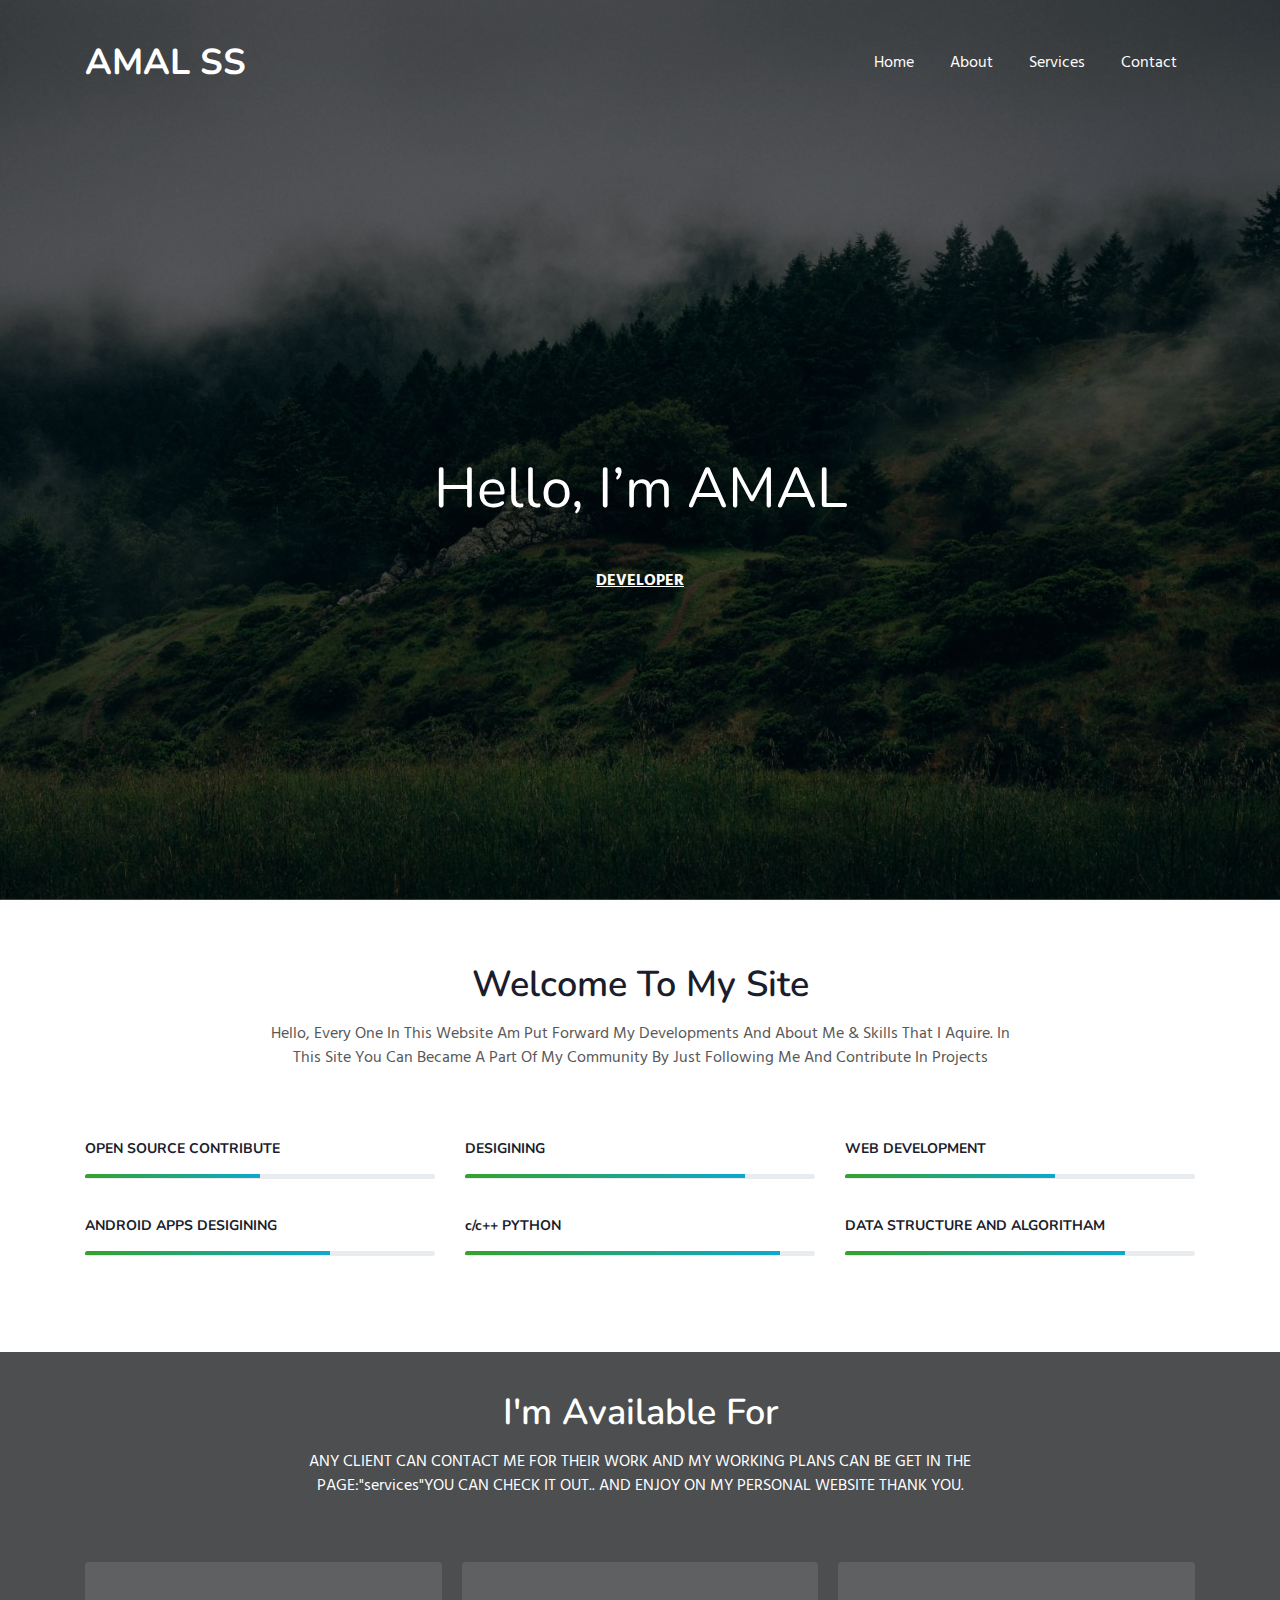
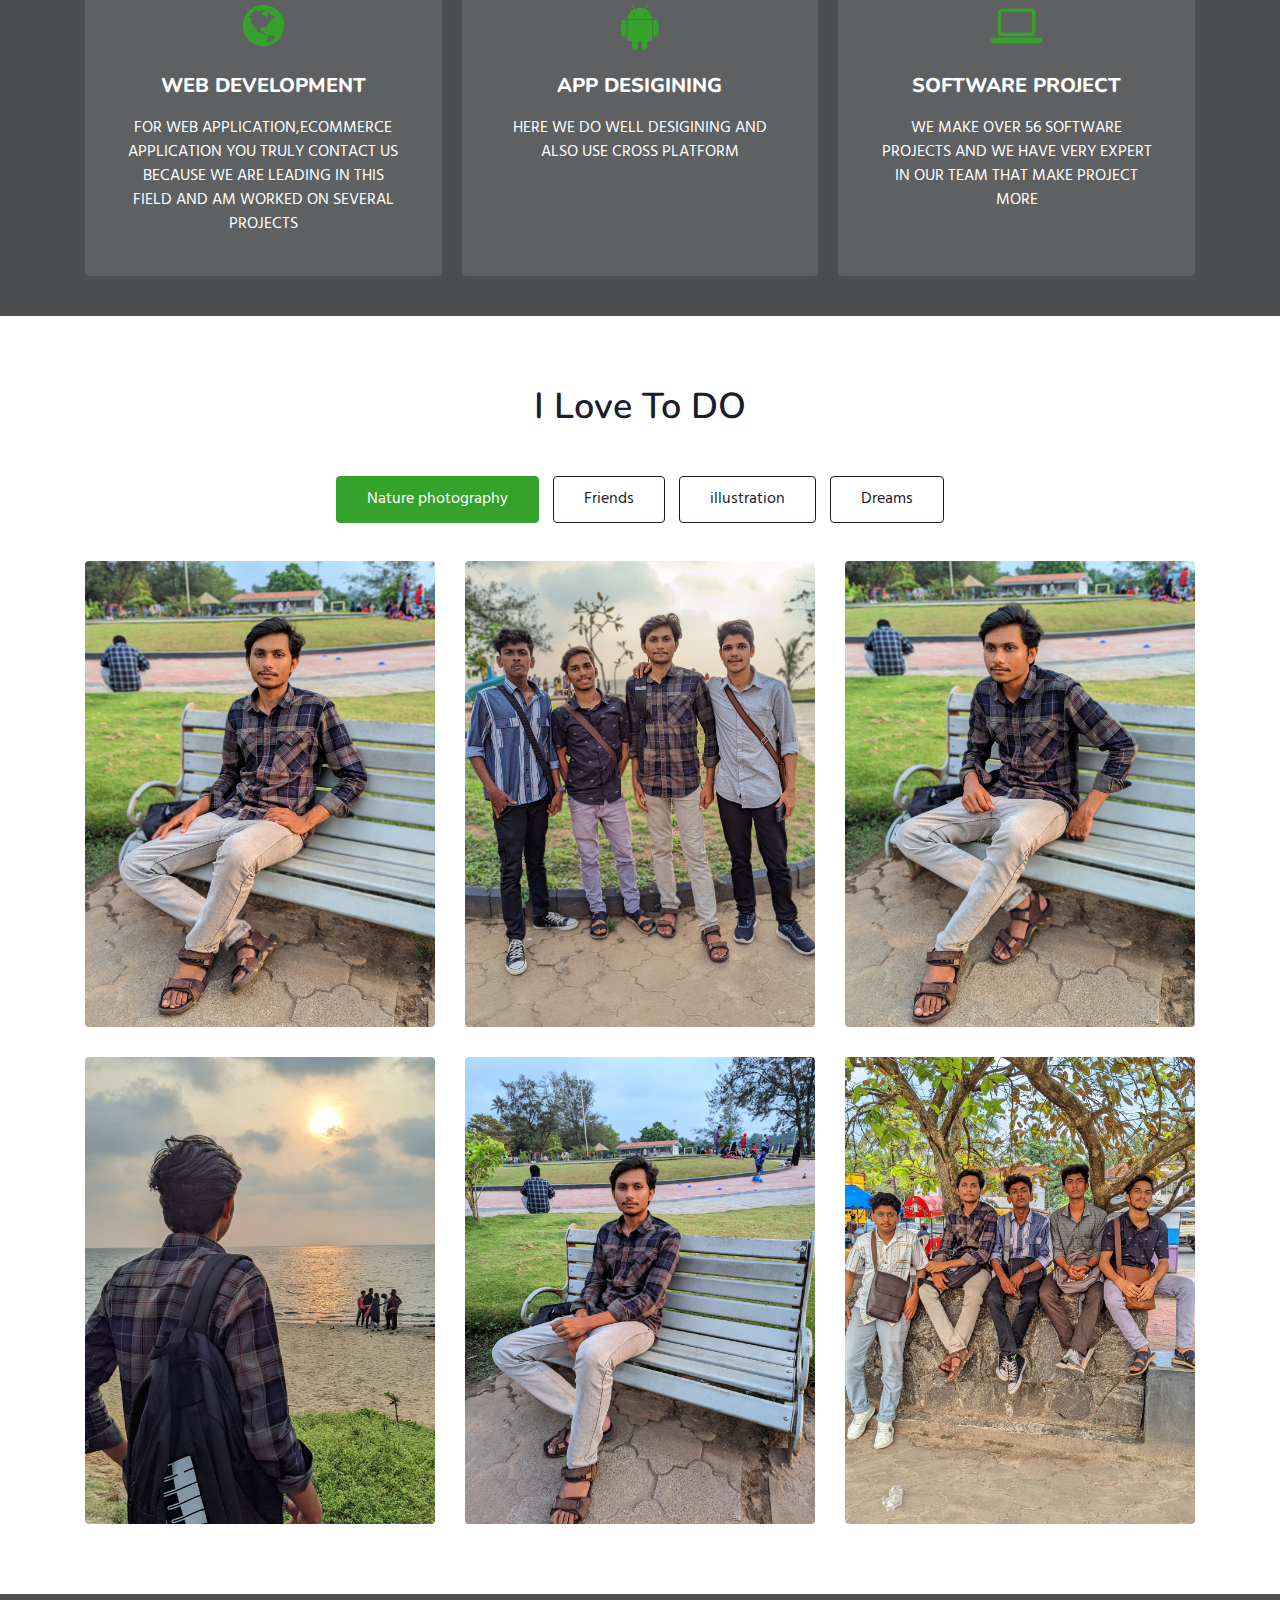
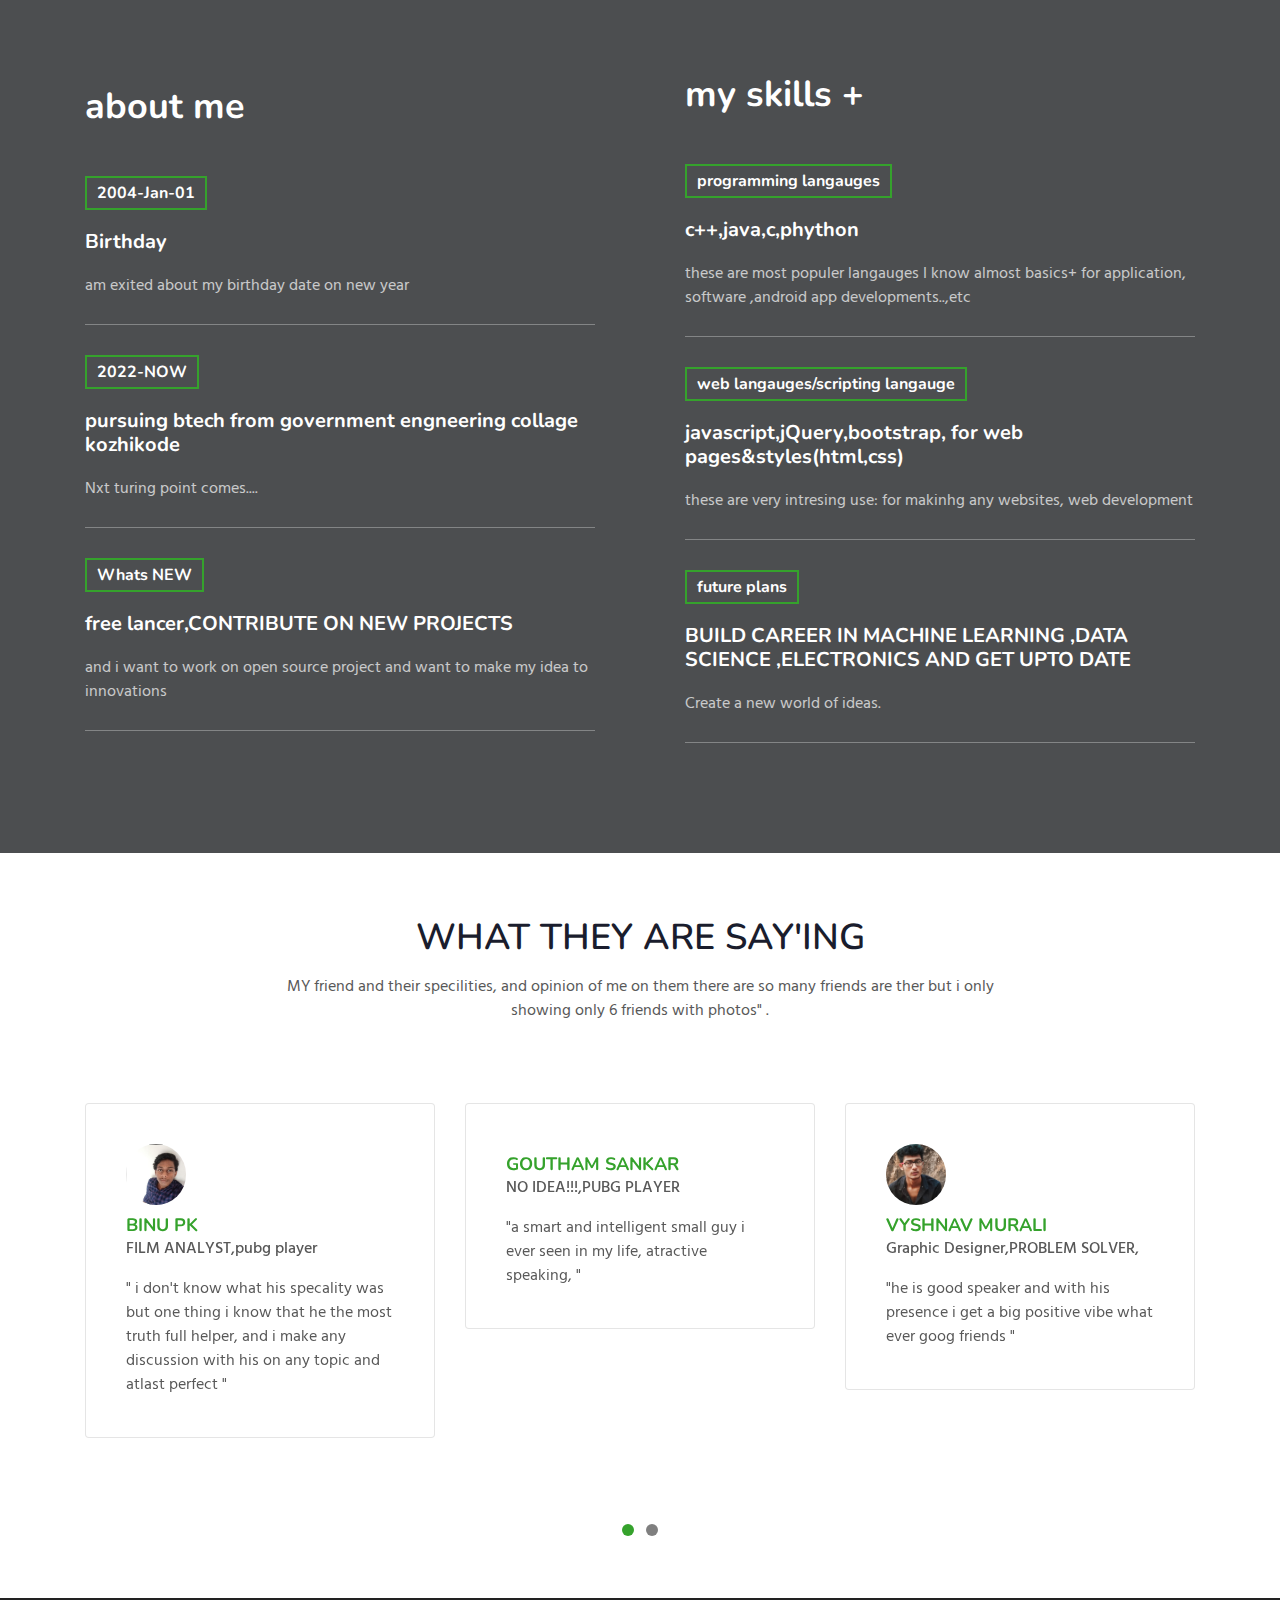
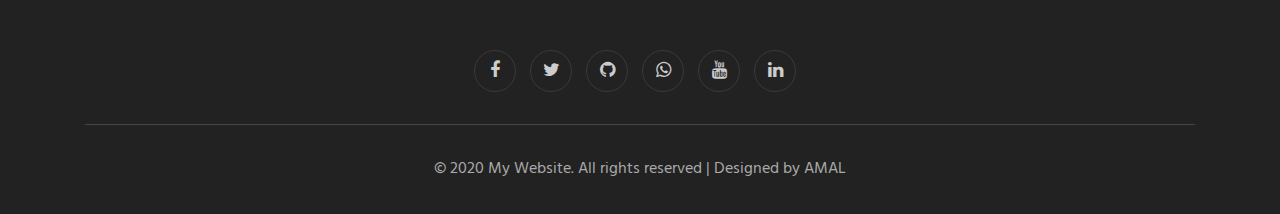
==== index.html @ 4214aca7 "Update index.html" ====
<!--
Author: amal ss
Author URL: none
-->
<!doctype html>
<html lang="en">
  <head>
    <!-- Required meta tags -->
    <meta charset="utf-8">
    <meta name="viewport" content="width=device-width, initial-scale=1, shrink-to-fit=no">

    <title>AMAL SS</title>
    <link rel="icon" type="image/x-icon" href="assets/images/amalsunset.jpeg">
    <!-- web fonts -->
    <link href="//fonts.googleapis.com/css?family=Nunito:400,600,700,800,900&display=swap" rel="stylesheet">
    <link href="//fonts.googleapis.com/css?family=Hind&display=swap" rel="stylesheet">
    <!-- //web fonts -->
    <!-- Template CSS -->
    <link rel="stylesheet" href="assets/css/style-starter.css">
  </head>
  <body>

<section class="w3l-bootstrap-header">
  <nav class="navbar navbar-expand-lg navbar-light py-lg-3 py-2">
    <div class="container">
      <a class="navbar-brand" href="index.html">AMAL SS</a>
      <!-- if logo is image enable this   
    <a class="navbar-brand" href="#index.html">
        <img src="image-path" alt="Your logo" title="Your logo" style="height:35px;" />
    </a> -->
      <button class="navbar-toggler" type="button" data-toggle="collapse" data-target="#navbarSupportedContent"
        aria-controls="navbarSupportedContent" aria-expanded="false" aria-label="Toggle navigation">
        <span class="navbar-toggler-icon fa fa-bars"></span>
      </button>

      <div class="collapse navbar-collapse" id="navbarSupportedContent">
        <ul class="navbar-nav ml-auto">
          <li class="nav-item">
            <a class="nav-link" href="index.html">Home</a>
          </li>
          <li class="nav-item">
            <a class="nav-link" href="about.html">About</a>
          </li>
          <li class="nav-item">
            <a class="nav-link" href="services.html">Services</a>
          </li>
         
        
          <li class="nav-item">
            <a class="nav-link" href="contact.html">Contact</a>
          </li>
        </ul>
        
      </div>
    </div>
  </nav>
</section>
 <!--  Main banner section -->
 <section class="w3l-main-banner" id="home">
  <div class="companies20-content">
    <div class="companies-wrapper">
        <div class="item">
         
            <div class="slider-info banner-view text-center">
              <div class="banner-info container">
         
                <h3 class="banner-text mt-5">Hello, I’m <spam class="name_tag">AMAL</spam>
                  </h3>
                  <p class="my-4 mb-5"></p><strong>DEVELOPER</strong><br>
               
              </div>
            </div>
          
        </div>
    </div>
  </div>
</section>
 <!--  //Main banner section -->
<section class="w3l-about ">
<div class="skills-bars py-5">
 <div class="container py-md-3">
  <div class="heading text-center mx-auto">
    <h3 class="head">Welcome To My Site</h3>
    <p class="my-3 head"> Hello, Every One In This Website Am Put Forward My Developments And About Me & Skills That I Aquire.
      In This Site You Can Became A Part Of My Community By Just Following Me And Contribute In Projects
    </p>
      
    </div>
<div class="row mt-5 pt-3">
    <div class="col-lg-4 col-md-4 col-sm-6 skills-bar-grids mb-4 pb-2">
        <h4>OPEN SOURCE CONTRIBUTE</h4>
        <div class="progress">
        <div class="progress-bar progress-bar-striped bg-color" role="progressbar" style="width: 50% ;height:4px;" aria-valuenow="50" aria-valuemin="0" aria-valuemax="100">
      </div>
    </div>
</div>
    <div class="col-lg-4 col-md-4 col-sm-6 skills-bar-grids mb-4 pb-2">
        <h4>DESIGINING</h4>
        <div class="progress">
        <div class="progress-bar progress-bar-striped bg-color" role="progressbar" style="width: 80% ;height:4px;" aria-valuenow="50" aria-valuemin="0" aria-valuemax="100">
      </div>
    </div>
</div>
<div class="col-lg-4  col-md-4 col-sm-6 skills-bar-grids mb-4 pb-2">
    <h4><spanf fa-fa-DESIGINING></spanf>WEB DEVELOPMENT</h4>
    <div class="progress">
    <div class="progress-bar progress-bar-striped bg-color" role="progressbar" style="width: 60% ;height:4px;" aria-valuenow="50" aria-valuemin="0" aria-valuemax="100">
  </div>
</div>
</div>
<div class="col-lg-4  col-md-4 col-sm-6 skills-bar-grids mb-4 pb-2">
    <h4>ANDROID APPS DESIGINING</h4>
    <div class="progress">
    <div class="progress-bar progress-bar-striped bg-color" role="progressbar" style="width: 70% ;height:4px;" aria-valuenow="50" aria-valuemin="0" aria-valuemax="100">
  </div>
</div>
</div>
<div class="col-lg-4  col-md-4 col-sm-6 skills-bar-grids mb-4 pb-2">
    <h4>c/c++ PYTHON</h4>
    <div class="progress">
    <div class="progress-bar progress-bar-striped bg-color" role="progressbar" style="width: 90% ;height:4px;" aria-valuenow="50" aria-valuemin="0" aria-valuemax="100">
  </div>
</div>
</div>
<div class="col-lg-4 col-md-4 col-sm-6 skills-bar-grids ">
    <h4>DATA STRUCTURE AND ALGORITHAM<h4>
    <div class="progress">
    <div class="progress-bar progress-bar-striped bg-color" role="progressbar" style="width: 80% ;height:4px;" aria-valuenow="50" aria-valuemin="0" aria-valuemax="100">
  </div>
</div>
</div>

 </div>
 </div>
</div>
 </section>
<section class="w3l-feature-3" id="features">
	<div class="grid top-bottom">
		<div class="container">
			<div class="heading text-center mx-auto">
                <h3 class="head text-white">I'm Available For</h3>
                <p class="my-3 head text-white"> ANY CLIENT CAN CONTACT ME  FOR THEIR WORK AND MY WORKING PLANS  CAN BE GET IN THE PAGE:"services"YOU CAN CHECK IT OUT..
                  AND ENJOY ON MY PERSONAL WEBSITE THANK YOU.</p>
              </div>
			<div class="middle-section grid-column text-center mt-5 pt-3">
				<div class="three-grids-columns">
					<span class="fa fa-globe"></span>
					<h4>WEB DEVELOPMENT</h4>
					<p>FOR WEB APPLICATION,ECOMMERCE APPLICATION YOU TRULY CONTACT US BECAUSE WE ARE LEADING IN THIS FIELD AND AM WORKED ON SEVERAL PROJECTS</p>
						</div>
				<div class="three-grids-columns">
					<span class="fa fa-android"></span>
					<h4>APP DESIGINING</h4>
					<p>HERE WE DO WELL DESIGINING  AND ALSO USE CROSS PLATFORM </p>
					</div>
				<div class="three-grids-columns">
					<span class="fa fa-laptop"></span>
					<h4> SOFTWARE PROJECT</h4>
					<p>WE MAKE OVER 56 SOFTWARE PROJECTS AND WE HAVE VERY EXPERT IN OUR TEAM THAT MAKE  PROJECT MORE </p>
					
				</div>
			</div>
		</div>
	</div>
</section>
<div class="products-4" id="portfolio">
    <!-- Products4 block -->
    <div id="products4-block" class="text-center">
        <div class="container">
            <div class="heading text-center mx-auto mb-5">
                <h3 class="head">I Love To DO</h3>
                <p class="my-3 head"> 
               </p>
              </div>
            <input id="tab1" type="radio" name="tabs" checked>
            <label class="tabtle" for="tab1">Nature photography</label>

            <input id="tab2" type="radio" name="tabs">
            <label class="tabtle" for="tab2">Friends</label>

            <input id="tab3" type="radio" name="tabs">
            <label class="tabtle" for="table">illustration</label>

            <input id="tab4" type="radio" name="tabs">
            <label class="tabtle" for="tab4">Dreams</label>

            <section id="content1" class="tab-content text-left">
                <div class="d-grid grid-col-3">
                    <div class="product">
                        <a href="assets/images/amal crl2.jpeg" data-lightbox="example-set"
                            data-title="">
                            <figure>
                                <img src="assets/images/amal crl2.jpeg" class="img-responsive" alt="" />
                            </figure>
                        </a>
                        
                    </div>
                    <div class="product">
                        <a href="assets/images/amal std4.jpeg" data-lightbox="example-set"
                            data-title="">
                            <figure>
                                <img src="assets/images/amal std4.jpeg" class="img-responsive" alt="" />
                            </figure>
                        </a>
                        
                    </div>
                    <div class="product">
                        <a href="assets/images/amalcrl.jpeg" data-lightbox="example-set"
                            data-title="">
                            <figure>
                                <img src="assets/images/amalcrl.jpeg" class="img-responsive" alt="" />
                            </figure>
                        </a>
                        
                    </div>
                    <div class="product">
                        <a href="assets/images/amalsunset.jpeg" data-lightbox="example-set"
                            data-title="">
                            <figure>
                                <img src="assets/images/amalsunset.jpeg" class="img-responsive" alt="" />
                            </figure>
                        </a>
                        
                    </div>
                    <div class="product">
                        <a href="assets/images/amalcrl.jpeg" data-lightbox="example-set"
                            data-title="">
                            <figure>
                                <img src="assets/images/amalcrl1.jpeg" class="img-responsive" alt="" />
                            </figure>
                        </a>
                       
                    </div>
                    <div class="product">
                        <a href="assets/images/stonebench.jpeg" data-lightbox="example-set"
                            data-title=" " >
                            <figure>
                                <img src="assets/images/stonebench.jpeg" class="img-responsive" alt="" />
                            </figure>
                        </a>
                        
                    </div>
                    
                    
                </div>
            </section>

            <section id="content2" class="tab-content text-left">
                <div class="d-grid grid-col-3">
                    <div class="product">
                        <a href="assets/images/frirendas.jpeg" data-lightbox="example-set"
                            data-title="">
                            <figure>
                                <img src="assets/images/frirendas.jpeg" class="img-responsive" alt="" />
                            </figure>
                        </a>
                        
                    </div>
                    <div class="product">
                        <a href="assets/images/shibili.jpeg" data-lightbox="example-set"
                            data-title="">
                            <figure>
                                <img src="assets/images/shibili.jpeg" class="img-responsive" alt="" />
                            </figure>
                        </a>
                       
                    </div>
                    <div class="product">
                        <a href="assets/images/sharwan.jpeg" data-lightbox="example-set"
                            data-title="">
                            <figure>
                                <img src="assets/images/sharwan.jpeg" class="img-responsive" alt="" />
                            </figure>
                        </a>
                       
                    </div>
                    <div class="product">
                        <a href="assets/images/fest.jpeg" data-lightbox="example-set"
                            data-title="">
                            <figure>
                                <img src="assets/images/fest.jpeg" class="img-responsive" alt="" />
                            </figure>
                        </a>
                       
                    </div>
                    <div class="product">
                        <a href="assets/images/7 sitdown.jpeg" data-lightbox="example-set"
                            data-title="">
                            <figure>
                                <img src="assets/images/7 sitdown.jpeg" class="img-responsive" alt="" />
                            </figure>
                        </a>
                        
                    </div>
                    <div class="product">
                        <a href="assets/images/IMG_20220523_111223.jpg" data-lightbox="example-set"
                            data-title="">
                            <figure>
                                <img src="assets/images/IMG_20220523_111223.jpg" class="img-responsive" alt="" />
                            </figure>
                        </a>
                        
                    </div>
                </div>
            </section>

            <section id="content3" class="tab-content text-left">
                <div class="d-grid grid-col-3">
                    <div class="product">
                        <a href="assets/images/g5.jpg" data-lightbox="example-set"
                            data-title="">
                            <figure>
                                <img src="assets/images/g5.jpg" class="img-responsive" alt="" />
                            </figure>
                        </a>
                      
                    </div>
                    <div class="product">
                        <a href="assets/images/g6.jpg" data-lightbox="example-set"
                            data-title="">
                            <figure>
                                <img src="assets/images/g6.jpg" class="img-responsive" alt="" />
                            </figure>
                        </a>
                       
                    </div>
                    <div class="product">
                        <a href="assets/images/g7.jpg" data-lightbox="example-set"
                            data-title="">
                            <figure>
                                <img src="assets/images/g7.jpg" class="img-responsive" alt="" />
                            </figure>
                        </a>
                        
                    </div>
                </div>
            </section>

            <section id="content4" class="tab-content text-left">
                <div class="d-grid grid-col-3">
                    <div class="product">
                        <a href="assets/images/g.jpg" data-lightbox="example-set"
                            data-title="s">
                            <figure>
                                <img src="assets/images/cool.jpeg" class="img-responsive" alt="" />
                            </figure>
                        </a>
                        
                    </div> 
                </div>
            </section>
        
                    <section id="content4" class="tab-content text-left">
                      <div class="d-grid grid-col-3">
                    <div class="product">
                        <a href="assets/images/temp.jpeg" data-lightbox="example-set"
                            data-title="">
                            <figure>
                                <img src="assets/images/temp.jpeg" class="img-responsive" alt="" />
                          </figure>
                        </a>
                 </div>
                </div>
            </section>
        </div>
    </div>
    <!-- Products4 block -->
</div>
<script src="assets/js/jquery-3.3.1.min.js"></script>
<script src="assets/js/lightbox-plus-jquery.min.js"></script>
<section class="services-12" id="experience">
	<div class="form-12-content">
		<div class="container">
			<div class="grid grid-column-2 ">
				
				<div class="column1">
          <h3 class="mb-5">about me</h3>
					<div class="experience-top">
            <h5>2004-Jan-01</h5>
						<h4>Birthday</h4>
						<p class="my-3 text-white">am exited about my birthday date on new year</p>
            </div>
            <div class="experience-top">
              <h5>2022-NOW</h5>
              <h4>pursuing btech from 
                government engneering collage kozhikode
              </h4>
              <p class="my-3 text-white">Nxt turing point comes.... </p>
              </div>
              <div class="experience-top">
                <h5>Whats NEW</h5>
                <h4>free lancer,CONTRIBUTE ON NEW PROJECTS </h4>
                <p class="my-3 text-white">and i want to work on open source project and want to make my idea to innovations</p>
                </div>
					</div>
					<div class="column2">
            <h3 class="mb-5">my skills <spam>+</spam></h3>
            <div class="experience-top">
              <h5>programming langauges</h5>
              <h4>c++,java,c,phython</h4>
              <p class="my-3 text-white">these are most populer langauges I know almost basics+ for application, software ,android app developments..,etc </p>
              </div>
              <div class="experience-top">
                <h5>web langauges/scripting langauge</h5>
                <h4>javascript,jQuery,bootstrap, for web pages&styles(html,css)</h4>
                <p class="my-3 text-white">these are very intresing  use: for makinhg any websites, web development</p>
                </div>
                <div class="experience-top">
                  <h5>future plans</h5>
                  <h4> BUILD CAREER IN MACHINE LEARNING ,DATA SCIENCE ,ELECTRONICS AND GET UPTO DATE  </h4>
                  <p class="my-3 text-white"> Create a new world of ideas.</p>
                  </div>
					</div>
			</div>
		</div>
	</div>
</section>
<section class="w3l-testimonials" id="testimonials">
  <div class="customers-6-content py-5">
    <div class="container py-lg-3">
      <div class="heading text-center mx-auto">
        <h3 class="head">WHAT THEY ARE SAY'ING</h3>
        <p class="my-3 head "> MY friend and their specilities, and opinion of me on them there are so many friends are ther but i only showing only 6 friends with photos"
          .</p>
      </div>
     
      <div id="customerhnyCarousel" class="carousel slide" data-ride="carousel">

        <ol class="carousel-indicators">
          <li data-target="#customerhnyCarousel" data-slide-to="0" class="active"></li>
                        <li data-target="#customerhnyCarousel" data-slide-to="1"></li>
                      
        </ol>
        <!-- Carousel items -->
        <div class="carousel-inner pb-5">

          <div class="carousel-item active">
            <div class="customer row py-5 mt-3">
              <div class="col-lg-4 col-md-6">
                <div class="card">
                 
                  <div class="card-body">
                    <img class="card-img-top img-responsive" src="assets/images/binu.jpg" alt="">
                    <h3 class="card-title mt-2">BINU PK</h3>
                    <p class="sub-title mb-3">FILM ANALYST,pubg player</p>
                    <p class="card-text">  " i don't know what his specality was but one thing i know that he the most truth full helper, and i make any discussion with his on any topic and atlast perfect "
                    </p>
                  
                    
                  </div>
                </div>
              </div>
              <div class="col-lg-4 col-md-6 off-testi-2">
                <div class="card">
                
                  <div class="card-body">
                    <img class="card-img-top img-responsive" src="assets/image/gouthu.jpg" alt="">
                    <h3 class="card-title mt-2">GOUTHAM SANKAR</h3>
                    <p class="sub-title mb-3">NO IDEA!!!,PUBG PLAYER</p>
                    <p class="card-text">  "a smart and intelligent small guy i ever seen in my life, atractive speaking, "
                    </p>
                    
                  
                  </div>
                </div>
              </div>
              <div class="col-lg-4 offset-md-3 offset-lg-0 col-md-6 off-testi">
                <div class="card">
                  
                  <div class="card-body">
                    <img class="card-img-top img-responsive" src="assets/images/VYSHNAV.jpg" alt="">
                    <h3 class="card-title mt-2">VYSHNAV MURALI</h3>
                    <p class="sub-title mb-3">Graphic Designer,PROBLEM SOLVER,</p>
                    <p class="card-text"> "he is good speaker and with his presence i get a big positive vibe what ever goog friends "
                     </p>
                   
                    
                  </div>
                </div>
              </div>
            </div>
          </div>
          <!--.item-->

          <div class="carousel-item">
            <div class="customer row py-5 mt-3">
              <div class="col-lg-4 col-md-6">
                <div class="card">
                 
                  <div class="card-body">
                    <img class="card-img-top img-responsive" src="assets/images/naveen.jpg" alt="">
                    <h3 class="card-title mt-2">NAVEEN VS</h3>
                    <p class="sub-title mb-3">little in size but big heart ,love to enjoy life..</p>
                    <p class="card-text">  "i can't get any words to decribe his features..... but he was a special
                      he has a helping mind  "
                    </p>
                  
                  
                  </div>
                </div>
              </div>
              <div class="col-lg-4 col-md-6 off-testi-2">
                <div class="card">
                 
                  <div class="card-body">
                    <img class="card-img-top img-responsive" src="assets/images/sayooj.jpg" alt="">
                    <h3 class="card-title mt-2">SAYOOJ SD</h3>
                    <p class="sub-title mb-3">he has no idea , PUBG PLAYER</p>
                    <p class="card-text">  "A ordinary guy with some features one of my friends, my classmate upto 8 years..."
                     </p>
                  
                    
                  </div>
                </div>
                
                
              </div>
              <div class="col-lg-4 offset-md-3 offset-lg-0 col-md-6 off-testi">
                <div class="card">
                 
                  <div class="card-body">
                    <img class="card-img-top img-responsive" src="assets/images/c1.jpg" alt="">
                    <h3 class="card-title mt-2">ABHINAV</h3>
                    <p class="sub-title mb-3">running a youtube channel<strong><a href="https://www.youtube.com/channel/UCrXPnlFs6QjiYv8qKsZ9S0A">KERALA WIZARD GAMING</a></strong></p>
                    <p class="card-text"> "A PRO PUBG PLAYER and who was intresting in hacking.....that's all about"
                    </p>
                   
                    
                  </div>
                </div>
              </div>
            </div>
            
          </div>
           

        </div>
        <!--.carousel-inner-->
      </div>
    </div>
  </div>
  <!--//customers -->
</section>
 
 <!-- grids block 5 -->
 <section class="w3l-footer-29-main" id="footer">
  <div class="footer-29 text-center">
      <div class="container">
        
        <div class="main-social-footer-29">
                    
          <a href="https://www.facebook.com/profile.php?id=100057988250692" class="facebook"><span class="fa fa-facebook"></span></a>
          <a href="https://twitter.com/Amalss__" class="twitter"><span class="fa fa-twitter"></span></a>
          <a href="https://github.com/Amal-webber" class="instagram"><span class="fa fa-github"></span></a>
          <a href="https://api.whatsapp.com/send?phone=919400168640" class="whatsapp"><span class="fa fa-whatsapp"></span></a>
          <a href="https://studio.youtube.com/channel/UCVhzIoTD7czTXpZPzvJJIfg/editing/images"class="linkedin"><span class="fa fa-youtube"></span></a>
          <a href="https://www.linkedin.com/in/amalwebber4527/"class="linkedin"><span class="fa fa-linkedin"></span></a>
       
          <div class="bottom-copies text-center">
              <p class="copy-footer-29">© 2020 My Website. All rights reserved | Designed by  AMAL</a></p>
               
          </div>
      </div>
  </div>
   <!-- move top -->
  <button onclick="topFunction()" id="movetop" title="Go to top">
              <span class="fa fa-angle-up"></span>
                 </button>
                 <script>
                     // When the user scrolls down 20px from the top of the document, show the button
                     window.onscroll = function () {
                         scrollFunction()
                     };
              
                     function scrollFunction() {
                         if (document.body.scrollTop > 20 || document.documentElement.scrollTop > 20) {
                             document.getElementById("movetop").style.display = "block";
                         } else {
                             document.getElementById("movetop").style.display = "none";
                         }
                     }
              
                     // When the user clicks on the button, scroll to the top of the document
                     function topFunction() {
                         document.body.scrollTop = 0;
                         document.documentElement.scrollTop = 0;
                     }
                 </script>
                 <!-- /move top -->
</section>
<!-- // grids block 5 -->
<script src="assets/js/jquery-3.3.1.min.js"></script>
<!-- //footer-28 block -->
</section>

<script>
    $(function () {
      $('.navbar-toggler').click(function () {
        $('body').toggleClass('noscroll');
      })
    });
  </script>
  <!-- jQuery first, then Popper.js, then Bootstrap JS -->
  <script src="https://code.jquery.com/jquery-3.4.1.slim.min.js"
    integrity="sha384-J6qa4849blE2+poT4WnyKhv5vZF5SrPo0iEjwBvKU7imGFAV0wwj1yYfoRSJoZ+n" crossorigin="anonymous">
  </script>
  
  <script src="https://stackpath.bootstrapcdn.com/bootstrap/4.4.1/js/bootstrap.min.js"
    integrity="sha384-wfSDF2E50Y2D1uUdj0O3uMBJnjuUD4Ih7YwaYd1iqfktj0Uod8GCExl3Og8ifwB6" crossorigin="anonymous">
  </script>

<!-- Smooth scrolling -->



</body>

</html>
<!-- // grids block 5 -->
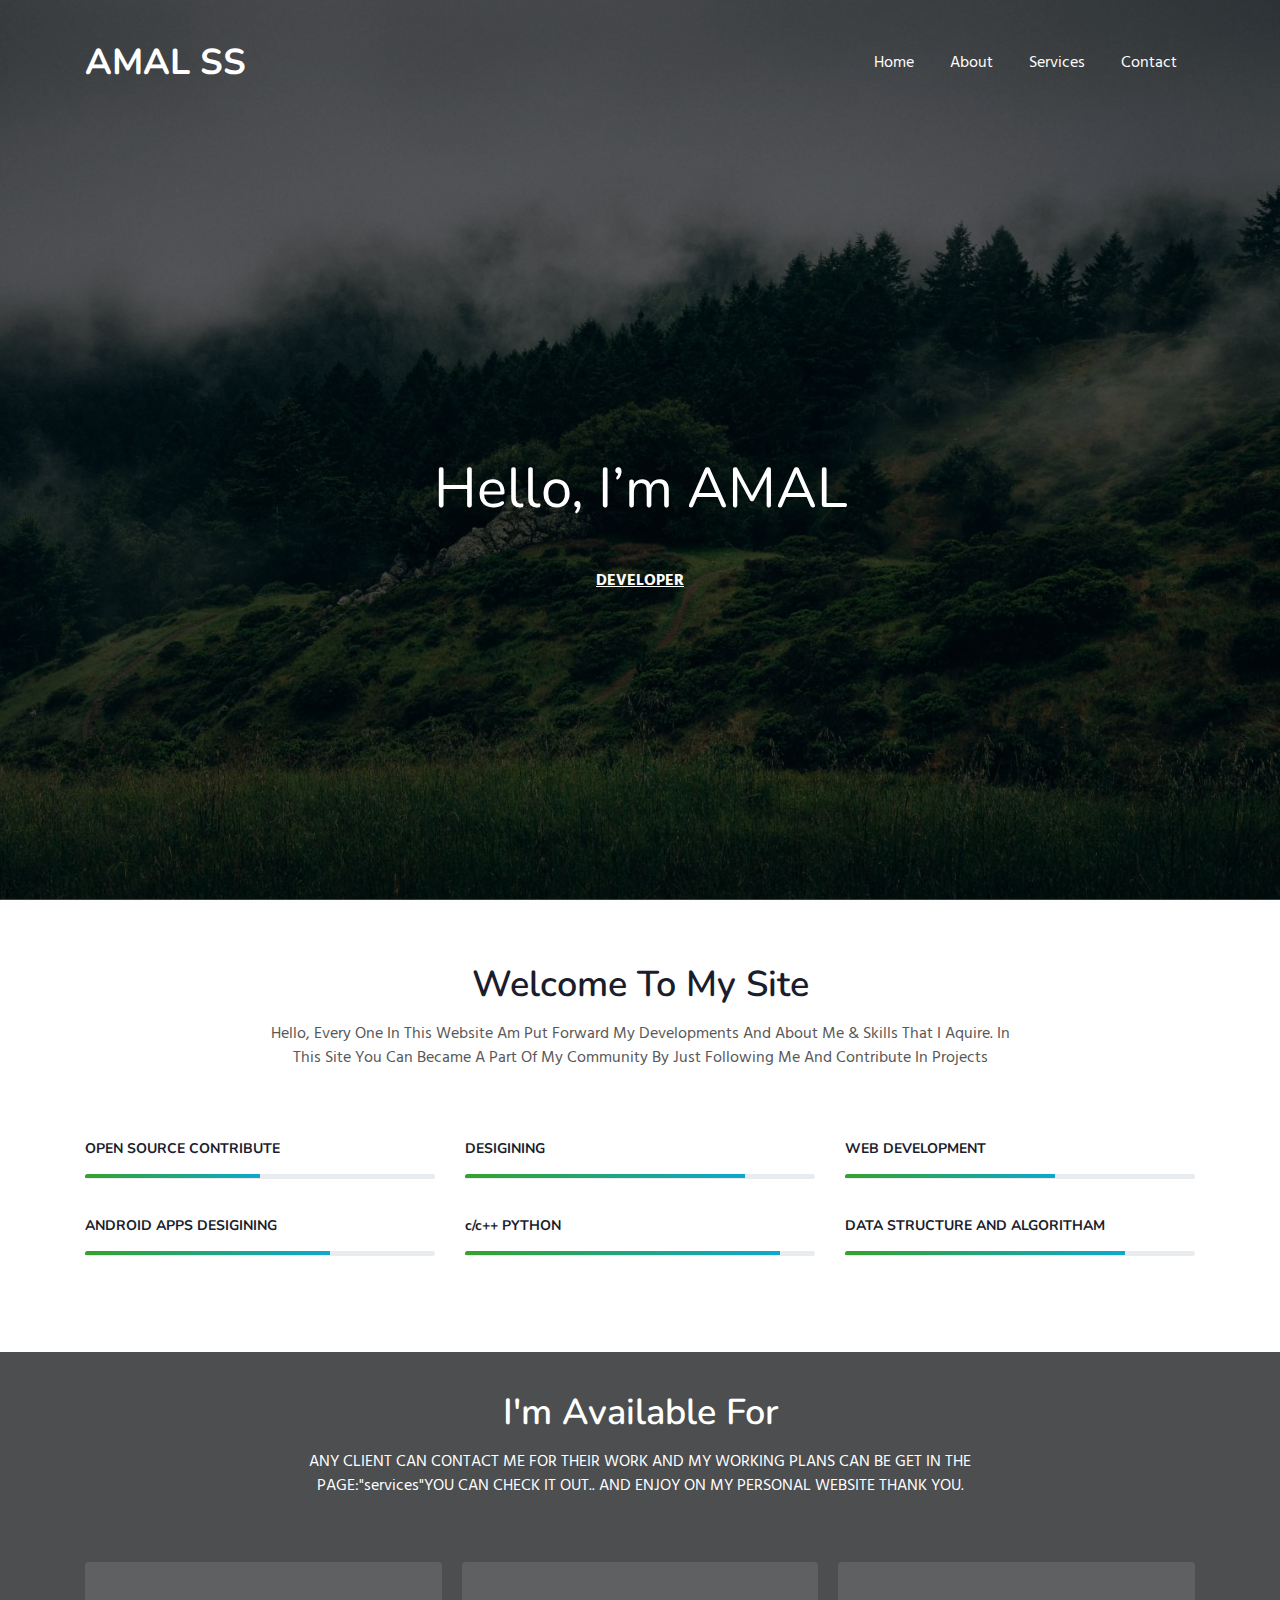
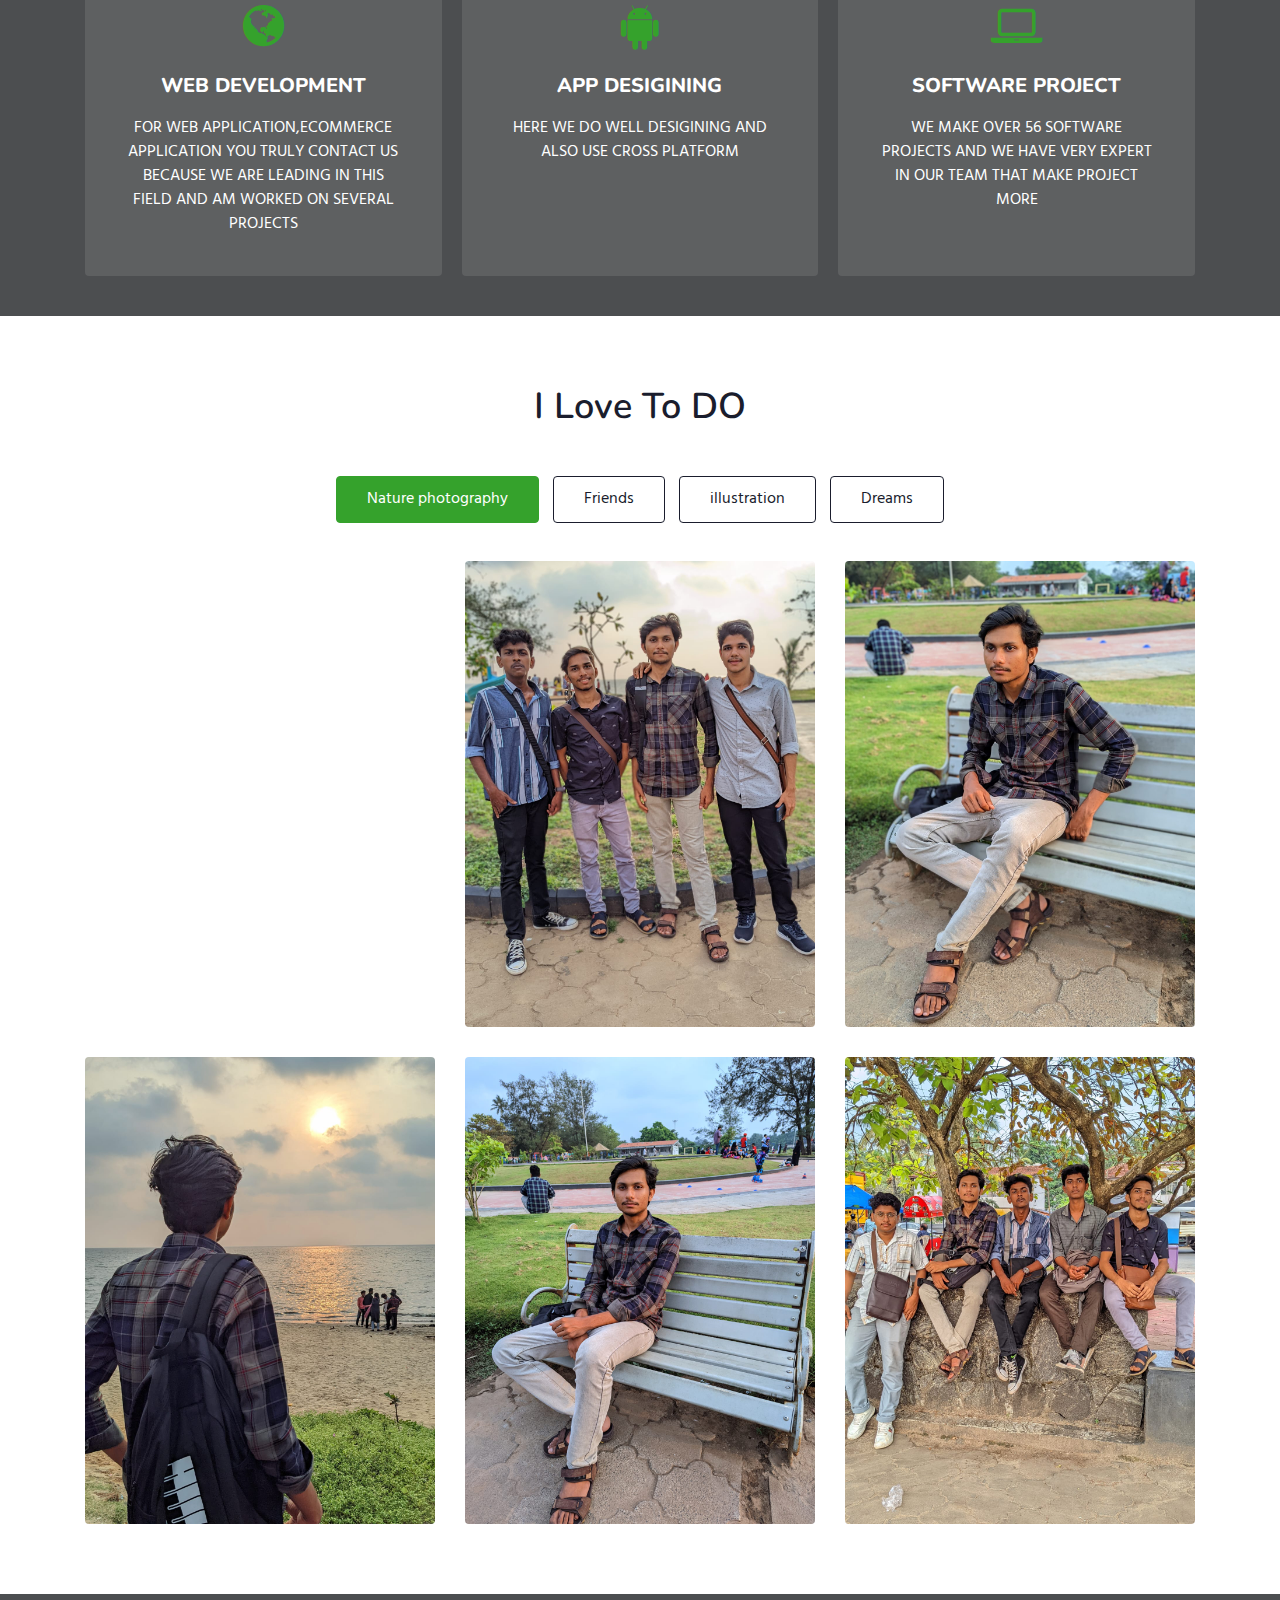
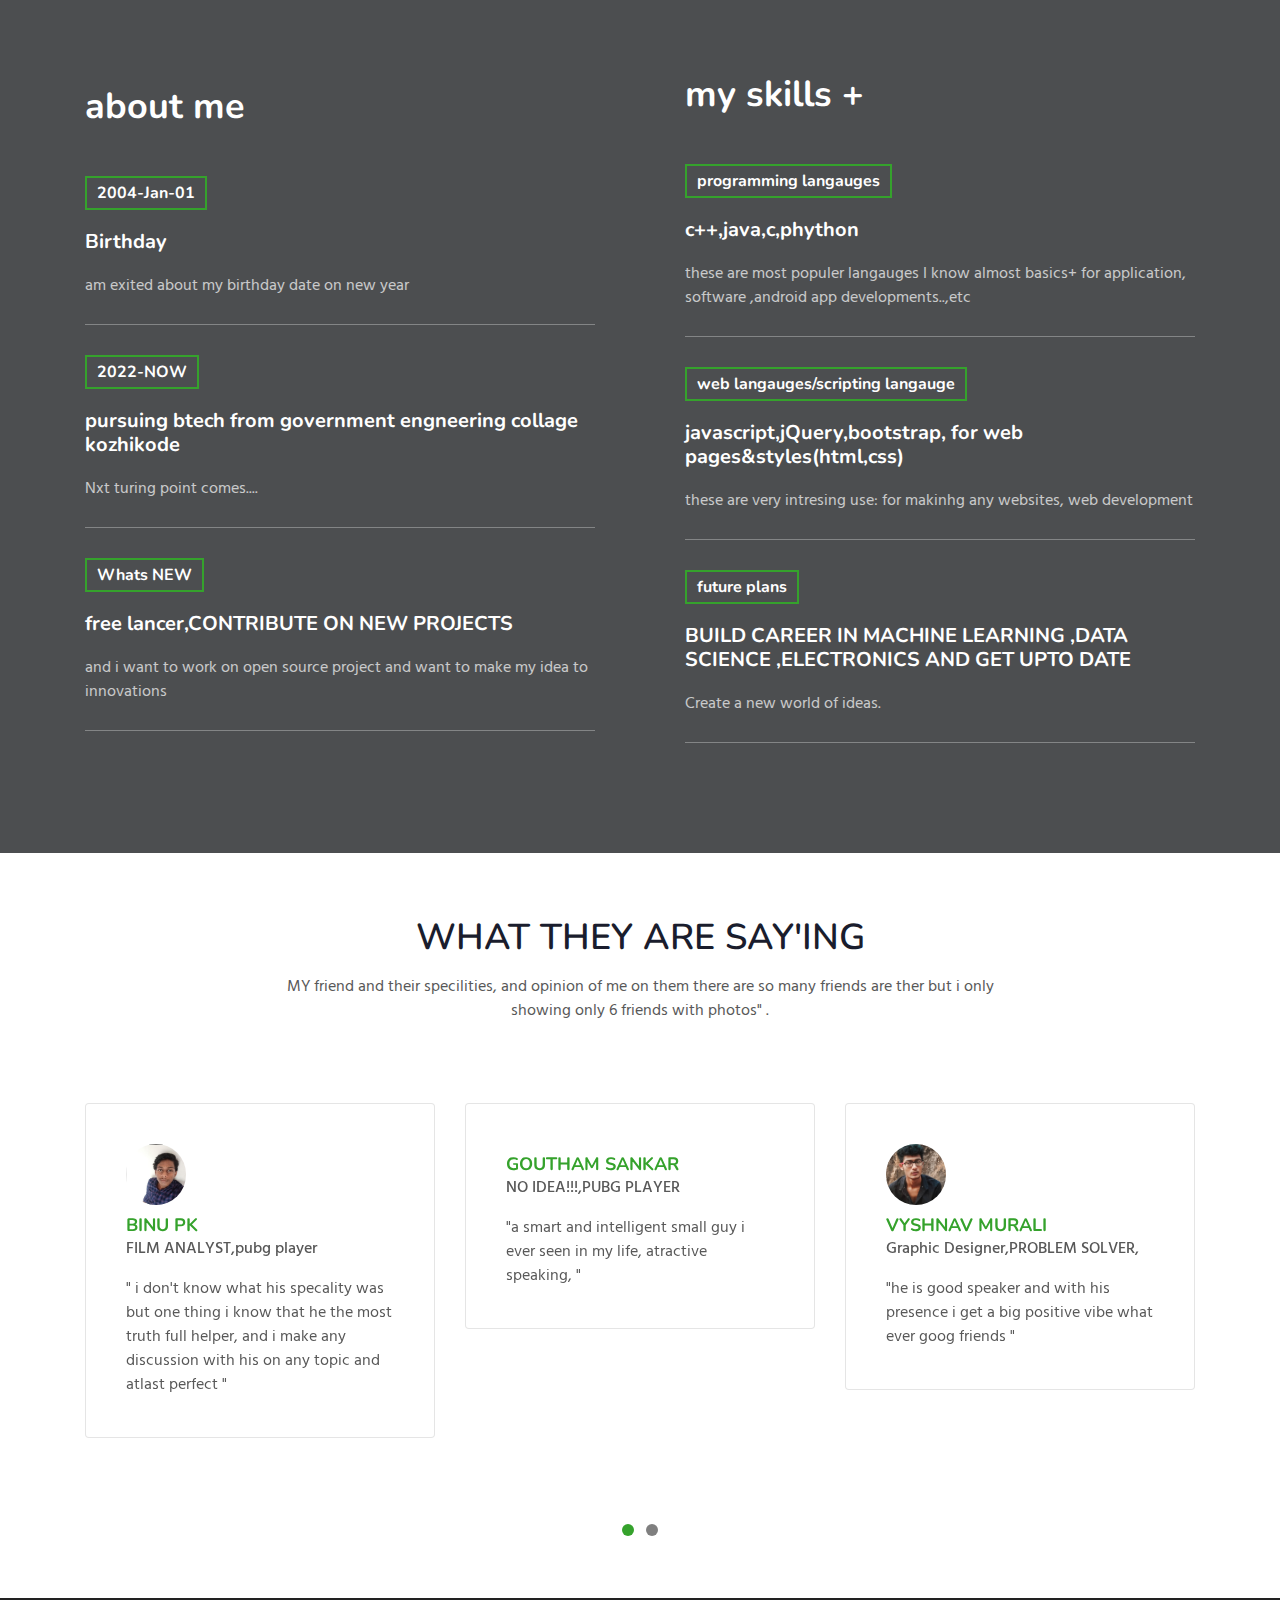
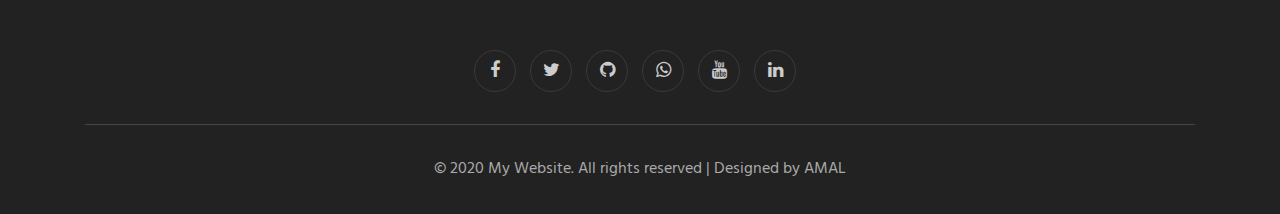
==== commit f8541e01: "Update index.html" ====
--- a/index.html
+++ b/index.html
@@ -187,10 +187,12 @@
             <section id="content1" class="tab-content text-left">
                 <div class="d-grid grid-col-3">
                     <div class="product">
-                        <a href="assets/images/amal crl2.jpeg" data-lightbox="example-set"
-                            data-title="">
-                            <figure>
-                                <img src="assets/images/amal crl2.jpeg" class="img-responsive" alt="" />
+                        <a href="assets/images/WhatsApp Video 2023-02-04 at 11.06.37 PM.mp4" data-lightbox="example-set"
+                            data-title="">
+                            <figure>
+                                <video>
+				       <source src="assets/images/WhatsApp Video 2023-02-04 at 11.06.37 PM.mp4" class="img-responsive" type="video/mp4" >
+				    </video>
                             </figure>
                         </a>
                         
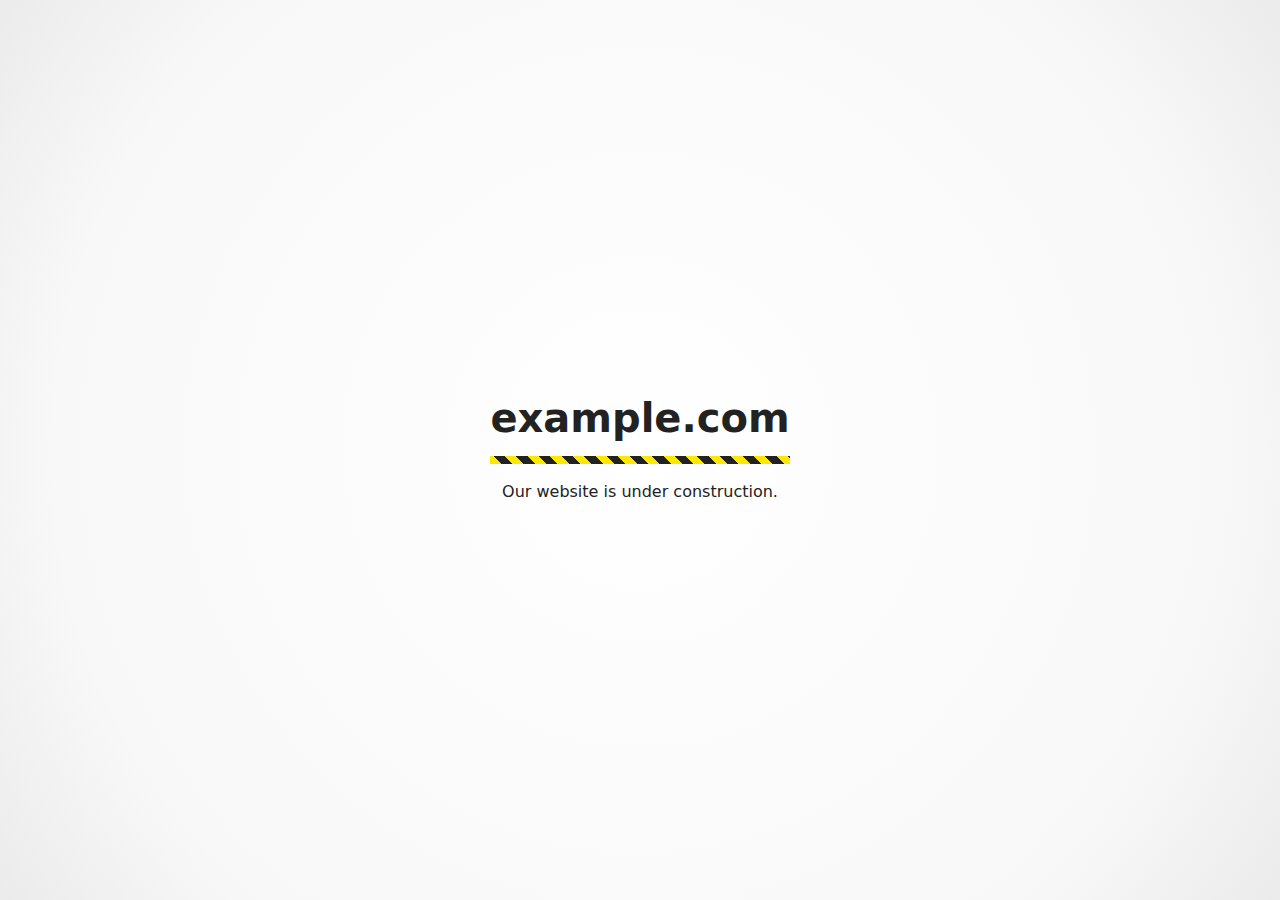
==== commit 6e79cd6e: "Update index.html" ====
--- a/index.html
+++ b/index.html
@@ -1,621 +1,60 @@
-<!--
-Author: amal ss
-Author URL: none
--->
 <!doctype html>
 <html lang="en">
   <head>
-    <!-- Required meta tags -->
     <meta charset="utf-8">
-    <meta name="viewport" content="width=device-width, initial-scale=1, shrink-to-fit=no">
-
-    <title>AMAL SS</title>
-    <link rel="icon" type="image/x-icon" href="assets/images/amalsunset.jpeg">
-    <!-- web fonts -->
-    <link href="//fonts.googleapis.com/css?family=Nunito:400,600,700,800,900&display=swap" rel="stylesheet">
-    <link href="//fonts.googleapis.com/css?family=Hind&display=swap" rel="stylesheet">
-    <!-- //web fonts -->
-    <!-- Template CSS -->
-    <link rel="stylesheet" href="assets/css/style-starter.css">
+    <meta name="viewport" content="width=device-width, initial-scale=1">
+    <title>example.com</title>
+    <style>
+      html, body {
+        height: 100%;
+      }
+      body {
+        background-color: #fff;
+        background: radial-gradient(circle at center, #fff 0%, #f8f8f8 75%, #ebebeb 100%);
+        color: #222;
+        font-family: system-ui, -apple-system, "Segoe UI", Roboto, "Helvetica Neue", Arial, "Noto Sans", "Liberation Sans", sans-serif;
+        font-size: 1rem;
+        line-height: 1.5;
+        margin: 0;
+        display: flex;
+        justify-content: center;
+        align-items: center;
+      }
+      main {
+        padding: 1rem;
+        text-align: center;
+      }
+      h1 {
+        font-size: 2.5rem;
+        line-height: 1.1;
+        margin: 0;
+      }
+      @media screen and (max-width: 480px) {
+        h1 {
+          font-size: 1.5rem;
+        }
+      }
+      h1::after {
+        content: "";
+        background-color: #ffe800;
+        background: repeating-linear-gradient(45deg, #ffe800, #ffe800 0.5rem, #222 0.5rem, #222 1.0rem);
+        display: block;
+        height: 0.5rem;
+        margin-top: 1rem;
+      }
+      img {
+        max-width: 100%;
+        height: auto;
+      }
+      p {
+        margin: 1rem 0 0 0;
+      }
+    </style>
   </head>
   <body>
-
-<section class="w3l-bootstrap-header">
-  <nav class="navbar navbar-expand-lg navbar-light py-lg-3 py-2">
-    <div class="container">
-      <a class="navbar-brand" href="index.html">AMAL SS</a>
-      <!-- if logo is image enable this   
-    <a class="navbar-brand" href="#index.html">
-        <img src="image-path" alt="Your logo" title="Your logo" style="height:35px;" />
-    </a> -->
-      <button class="navbar-toggler" type="button" data-toggle="collapse" data-target="#navbarSupportedContent"
-        aria-controls="navbarSupportedContent" aria-expanded="false" aria-label="Toggle navigation">
-        <span class="navbar-toggler-icon fa fa-bars"></span>
-      </button>
-
-      <div class="collapse navbar-collapse" id="navbarSupportedContent">
-        <ul class="navbar-nav ml-auto">
-          <li class="nav-item">
-            <a class="nav-link" href="index.html">Home</a>
-          </li>
-          <li class="nav-item">
-            <a class="nav-link" href="about.html">About</a>
-          </li>
-          <li class="nav-item">
-            <a class="nav-link" href="services.html">Services</a>
-          </li>
-         
-        
-          <li class="nav-item">
-            <a class="nav-link" href="contact.html">Contact</a>
-          </li>
-        </ul>
-        
-      </div>
-    </div>
-  </nav>
-</section>
- <!--  Main banner section -->
- <section class="w3l-main-banner" id="home">
-  <div class="companies20-content">
-    <div class="companies-wrapper">
-        <div class="item">
-         
-            <div class="slider-info banner-view text-center">
-              <div class="banner-info container">
-         
-                <h3 class="banner-text mt-5">Hello, I’m <spam class="name_tag">AMAL</spam>
-                  </h3>
-                  <p class="my-4 mb-5"></p><strong>DEVELOPER</strong><br>
-               
-              </div>
-            </div>
-          
-        </div>
-    </div>
-  </div>
-</section>
- <!--  //Main banner section -->
-<section class="w3l-about ">
-<div class="skills-bars py-5">
- <div class="container py-md-3">
-  <div class="heading text-center mx-auto">
-    <h3 class="head">Welcome To My Site</h3>
-    <p class="my-3 head"> Hello, Every One In This Website Am Put Forward My Developments And About Me & Skills That I Aquire.
-      In This Site You Can Became A Part Of My Community By Just Following Me And Contribute In Projects
-    </p>
-      
-    </div>
-<div class="row mt-5 pt-3">
-    <div class="col-lg-4 col-md-4 col-sm-6 skills-bar-grids mb-4 pb-2">
-        <h4>OPEN SOURCE CONTRIBUTE</h4>
-        <div class="progress">
-        <div class="progress-bar progress-bar-striped bg-color" role="progressbar" style="width: 50% ;height:4px;" aria-valuenow="50" aria-valuemin="0" aria-valuemax="100">
-      </div>
-    </div>
-</div>
-    <div class="col-lg-4 col-md-4 col-sm-6 skills-bar-grids mb-4 pb-2">
-        <h4>DESIGINING</h4>
-        <div class="progress">
-        <div class="progress-bar progress-bar-striped bg-color" role="progressbar" style="width: 80% ;height:4px;" aria-valuenow="50" aria-valuemin="0" aria-valuemax="100">
-      </div>
-    </div>
-</div>
-<div class="col-lg-4  col-md-4 col-sm-6 skills-bar-grids mb-4 pb-2">
-    <h4><spanf fa-fa-DESIGINING></spanf>WEB DEVELOPMENT</h4>
-    <div class="progress">
-    <div class="progress-bar progress-bar-striped bg-color" role="progressbar" style="width: 60% ;height:4px;" aria-valuenow="50" aria-valuemin="0" aria-valuemax="100">
-  </div>
-</div>
-</div>
-<div class="col-lg-4  col-md-4 col-sm-6 skills-bar-grids mb-4 pb-2">
-    <h4>ANDROID APPS DESIGINING</h4>
-    <div class="progress">
-    <div class="progress-bar progress-bar-striped bg-color" role="progressbar" style="width: 70% ;height:4px;" aria-valuenow="50" aria-valuemin="0" aria-valuemax="100">
-  </div>
-</div>
-</div>
-<div class="col-lg-4  col-md-4 col-sm-6 skills-bar-grids mb-4 pb-2">
-    <h4>c/c++ PYTHON</h4>
-    <div class="progress">
-    <div class="progress-bar progress-bar-striped bg-color" role="progressbar" style="width: 90% ;height:4px;" aria-valuenow="50" aria-valuemin="0" aria-valuemax="100">
-  </div>
-</div>
-</div>
-<div class="col-lg-4 col-md-4 col-sm-6 skills-bar-grids ">
-    <h4>DATA STRUCTURE AND ALGORITHAM<h4>
-    <div class="progress">
-    <div class="progress-bar progress-bar-striped bg-color" role="progressbar" style="width: 80% ;height:4px;" aria-valuenow="50" aria-valuemin="0" aria-valuemax="100">
-  </div>
-</div>
-</div>
-
- </div>
- </div>
-</div>
- </section>
-<section class="w3l-feature-3" id="features">
-	<div class="grid top-bottom">
-		<div class="container">
-			<div class="heading text-center mx-auto">
-                <h3 class="head text-white">I'm Available For</h3>
-                <p class="my-3 head text-white"> ANY CLIENT CAN CONTACT ME  FOR THEIR WORK AND MY WORKING PLANS  CAN BE GET IN THE PAGE:"services"YOU CAN CHECK IT OUT..
-                  AND ENJOY ON MY PERSONAL WEBSITE THANK YOU.</p>
-              </div>
-			<div class="middle-section grid-column text-center mt-5 pt-3">
-				<div class="three-grids-columns">
-					<span class="fa fa-globe"></span>
-					<h4>WEB DEVELOPMENT</h4>
-					<p>FOR WEB APPLICATION,ECOMMERCE APPLICATION YOU TRULY CONTACT US BECAUSE WE ARE LEADING IN THIS FIELD AND AM WORKED ON SEVERAL PROJECTS</p>
-						</div>
-				<div class="three-grids-columns">
-					<span class="fa fa-android"></span>
-					<h4>APP DESIGINING</h4>
-					<p>HERE WE DO WELL DESIGINING  AND ALSO USE CROSS PLATFORM </p>
-					</div>
-				<div class="three-grids-columns">
-					<span class="fa fa-laptop"></span>
-					<h4> SOFTWARE PROJECT</h4>
-					<p>WE MAKE OVER 56 SOFTWARE PROJECTS AND WE HAVE VERY EXPERT IN OUR TEAM THAT MAKE  PROJECT MORE </p>
-					
-				</div>
-			</div>
-		</div>
-	</div>
-</section>
-<div class="products-4" id="portfolio">
-    <!-- Products4 block -->
-    <div id="products4-block" class="text-center">
-        <div class="container">
-            <div class="heading text-center mx-auto mb-5">
-                <h3 class="head">I Love To DO</h3>
-                <p class="my-3 head"> 
-               </p>
-              </div>
-            <input id="tab1" type="radio" name="tabs" checked>
-            <label class="tabtle" for="tab1">Nature photography</label>
-
-            <input id="tab2" type="radio" name="tabs">
-            <label class="tabtle" for="tab2">Friends</label>
-
-            <input id="tab3" type="radio" name="tabs">
-            <label class="tabtle" for="table">illustration</label>
-
-            <input id="tab4" type="radio" name="tabs">
-            <label class="tabtle" for="tab4">Dreams</label>
-
-            <section id="content1" class="tab-content text-left">
-                <div class="d-grid grid-col-3">
-                    <div class="product">
-                        <a href="assets/images/WhatsApp Video 2023-02-04 at 11.06.37 PM.mp4" data-lightbox="example-set"
-                            data-title="">
-                            <figure>
-                                <video>
-				       <source src="assets/images/WhatsApp Video 2023-02-04 at 11.06.37 PM.mp4" class="img-responsive" type="video/mp4" >
-				    </video>
-                            </figure>
-                        </a>
-                        
-                    </div>
-                    <div class="product">
-                        <a href="assets/images/amal std4.jpeg" data-lightbox="example-set"
-                            data-title="">
-                            <figure>
-                                <img src="assets/images/amal std4.jpeg" class="img-responsive" alt="" />
-                            </figure>
-                        </a>
-                        
-                    </div>
-                    <div class="product">
-                        <a href="assets/images/amalcrl.jpeg" data-lightbox="example-set"
-                            data-title="">
-                            <figure>
-                                <img src="assets/images/amalcrl.jpeg" class="img-responsive" alt="" />
-                            </figure>
-                        </a>
-                        
-                    </div>
-                    <div class="product">
-                        <a href="assets/images/amalsunset.jpeg" data-lightbox="example-set"
-                            data-title="">
-                            <figure>
-                                <img src="assets/images/amalsunset.jpeg" class="img-responsive" alt="" />
-                            </figure>
-                        </a>
-                        
-                    </div>
-                    <div class="product">
-                        <a href="assets/images/amalcrl.jpeg" data-lightbox="example-set"
-                            data-title="">
-                            <figure>
-                                <img src="assets/images/amalcrl1.jpeg" class="img-responsive" alt="" />
-                            </figure>
-                        </a>
-                       
-                    </div>
-                    <div class="product">
-                        <a href="assets/images/stonebench.jpeg" data-lightbox="example-set"
-                            data-title=" " >
-                            <figure>
-                                <img src="assets/images/stonebench.jpeg" class="img-responsive" alt="" />
-                            </figure>
-                        </a>
-                        
-                    </div>
-                    
-                    
-                </div>
-            </section>
-
-            <section id="content2" class="tab-content text-left">
-                <div class="d-grid grid-col-3">
-                    <div class="product">
-                        <a href="assets/images/frirendas.jpeg" data-lightbox="example-set"
-                            data-title="">
-                            <figure>
-                                <img src="assets/images/frirendas.jpeg" class="img-responsive" alt="" />
-                            </figure>
-                        </a>
-                        
-                    </div>
-                    <div class="product">
-                        <a href="assets/images/shibili.jpeg" data-lightbox="example-set"
-                            data-title="">
-                            <figure>
-                                <img src="assets/images/shibili.jpeg" class="img-responsive" alt="" />
-                            </figure>
-                        </a>
-                       
-                    </div>
-                    <div class="product">
-                        <a href="assets/images/sharwan.jpeg" data-lightbox="example-set"
-                            data-title="">
-                            <figure>
-                                <img src="assets/images/sharwan.jpeg" class="img-responsive" alt="" />
-                            </figure>
-                        </a>
-                       
-                    </div>
-                    <div class="product">
-                        <a href="assets/images/fest.jpeg" data-lightbox="example-set"
-                            data-title="">
-                            <figure>
-                                <img src="assets/images/fest.jpeg" class="img-responsive" alt="" />
-                            </figure>
-                        </a>
-                       
-                    </div>
-                    <div class="product">
-                        <a href="assets/images/7 sitdown.jpeg" data-lightbox="example-set"
-                            data-title="">
-                            <figure>
-                                <img src="assets/images/7 sitdown.jpeg" class="img-responsive" alt="" />
-                            </figure>
-                        </a>
-                        
-                    </div>
-                    <div class="product">
-                        <a href="assets/images/IMG_20220523_111223.jpg" data-lightbox="example-set"
-                            data-title="">
-                            <figure>
-                                <img src="assets/images/IMG_20220523_111223.jpg" class="img-responsive" alt="" />
-                            </figure>
-                        </a>
-                        
-                    </div>
-                </div>
-            </section>
-
-            <section id="content3" class="tab-content text-left">
-                <div class="d-grid grid-col-3">
-                    <div class="product">
-                        <a href="assets/images/g5.jpg" data-lightbox="example-set"
-                            data-title="">
-                            <figure>
-                                <img src="assets/images/g5.jpg" class="img-responsive" alt="" />
-                            </figure>
-                        </a>
-                      
-                    </div>
-                    <div class="product">
-                        <a href="assets/images/g6.jpg" data-lightbox="example-set"
-                            data-title="">
-                            <figure>
-                                <img src="assets/images/g6.jpg" class="img-responsive" alt="" />
-                            </figure>
-                        </a>
-                       
-                    </div>
-                    <div class="product">
-                        <a href="assets/images/g7.jpg" data-lightbox="example-set"
-                            data-title="">
-                            <figure>
-                                <img src="assets/images/g7.jpg" class="img-responsive" alt="" />
-                            </figure>
-                        </a>
-                        
-                    </div>
-                </div>
-            </section>
-
-            <section id="content4" class="tab-content text-left">
-                <div class="d-grid grid-col-3">
-                    <div class="product">
-                        <a href="assets/images/g.jpg" data-lightbox="example-set"
-                            data-title="s">
-                            <figure>
-                                <img src="assets/images/cool.jpeg" class="img-responsive" alt="" />
-                            </figure>
-                        </a>
-                        
-                    </div> 
-                </div>
-            </section>
-        
-                    <section id="content4" class="tab-content text-left">
-                      <div class="d-grid grid-col-3">
-                    <div class="product">
-                        <a href="assets/images/temp.jpeg" data-lightbox="example-set"
-                            data-title="">
-                            <figure>
-                                <img src="assets/images/temp.jpeg" class="img-responsive" alt="" />
-                          </figure>
-                        </a>
-                 </div>
-                </div>
-            </section>
-        </div>
-    </div>
-    <!-- Products4 block -->
-</div>
-<script src="assets/js/jquery-3.3.1.min.js"></script>
-<script src="assets/js/lightbox-plus-jquery.min.js"></script>
-<section class="services-12" id="experience">
-	<div class="form-12-content">
-		<div class="container">
-			<div class="grid grid-column-2 ">
-				
-				<div class="column1">
-          <h3 class="mb-5">about me</h3>
-					<div class="experience-top">
-            <h5>2004-Jan-01</h5>
-						<h4>Birthday</h4>
-						<p class="my-3 text-white">am exited about my birthday date on new year</p>
-            </div>
-            <div class="experience-top">
-              <h5>2022-NOW</h5>
-              <h4>pursuing btech from 
-                government engneering collage kozhikode
-              </h4>
-              <p class="my-3 text-white">Nxt turing point comes.... </p>
-              </div>
-              <div class="experience-top">
-                <h5>Whats NEW</h5>
-                <h4>free lancer,CONTRIBUTE ON NEW PROJECTS </h4>
-                <p class="my-3 text-white">and i want to work on open source project and want to make my idea to innovations</p>
-                </div>
-					</div>
-					<div class="column2">
-            <h3 class="mb-5">my skills <spam>+</spam></h3>
-            <div class="experience-top">
-              <h5>programming langauges</h5>
-              <h4>c++,java,c,phython</h4>
-              <p class="my-3 text-white">these are most populer langauges I know almost basics+ for application, software ,android app developments..,etc </p>
-              </div>
-              <div class="experience-top">
-                <h5>web langauges/scripting langauge</h5>
-                <h4>javascript,jQuery,bootstrap, for web pages&styles(html,css)</h4>
-                <p class="my-3 text-white">these are very intresing  use: for makinhg any websites, web development</p>
-                </div>
-                <div class="experience-top">
-                  <h5>future plans</h5>
-                  <h4> BUILD CAREER IN MACHINE LEARNING ,DATA SCIENCE ,ELECTRONICS AND GET UPTO DATE  </h4>
-                  <p class="my-3 text-white"> Create a new world of ideas.</p>
-                  </div>
-					</div>
-			</div>
-		</div>
-	</div>
-</section>
-<section class="w3l-testimonials" id="testimonials">
-  <div class="customers-6-content py-5">
-    <div class="container py-lg-3">
-      <div class="heading text-center mx-auto">
-        <h3 class="head">WHAT THEY ARE SAY'ING</h3>
-        <p class="my-3 head "> MY friend and their specilities, and opinion of me on them there are so many friends are ther but i only showing only 6 friends with photos"
-          .</p>
-      </div>
-     
-      <div id="customerhnyCarousel" class="carousel slide" data-ride="carousel">
-
-        <ol class="carousel-indicators">
-          <li data-target="#customerhnyCarousel" data-slide-to="0" class="active"></li>
-                        <li data-target="#customerhnyCarousel" data-slide-to="1"></li>
-                      
-        </ol>
-        <!-- Carousel items -->
-        <div class="carousel-inner pb-5">
-
-          <div class="carousel-item active">
-            <div class="customer row py-5 mt-3">
-              <div class="col-lg-4 col-md-6">
-                <div class="card">
-                 
-                  <div class="card-body">
-                    <img class="card-img-top img-responsive" src="assets/images/binu.jpg" alt="">
-                    <h3 class="card-title mt-2">BINU PK</h3>
-                    <p class="sub-title mb-3">FILM ANALYST,pubg player</p>
-                    <p class="card-text">  " i don't know what his specality was but one thing i know that he the most truth full helper, and i make any discussion with his on any topic and atlast perfect "
-                    </p>
-                  
-                    
-                  </div>
-                </div>
-              </div>
-              <div class="col-lg-4 col-md-6 off-testi-2">
-                <div class="card">
-                
-                  <div class="card-body">
-                    <img class="card-img-top img-responsive" src="assets/image/gouthu.jpg" alt="">
-                    <h3 class="card-title mt-2">GOUTHAM SANKAR</h3>
-                    <p class="sub-title mb-3">NO IDEA!!!,PUBG PLAYER</p>
-                    <p class="card-text">  "a smart and intelligent small guy i ever seen in my life, atractive speaking, "
-                    </p>
-                    
-                  
-                  </div>
-                </div>
-              </div>
-              <div class="col-lg-4 offset-md-3 offset-lg-0 col-md-6 off-testi">
-                <div class="card">
-                  
-                  <div class="card-body">
-                    <img class="card-img-top img-responsive" src="assets/images/VYSHNAV.jpg" alt="">
-                    <h3 class="card-title mt-2">VYSHNAV MURALI</h3>
-                    <p class="sub-title mb-3">Graphic Designer,PROBLEM SOLVER,</p>
-                    <p class="card-text"> "he is good speaker and with his presence i get a big positive vibe what ever goog friends "
-                     </p>
-                   
-                    
-                  </div>
-                </div>
-              </div>
-            </div>
-          </div>
-          <!--.item-->
-
-          <div class="carousel-item">
-            <div class="customer row py-5 mt-3">
-              <div class="col-lg-4 col-md-6">
-                <div class="card">
-                 
-                  <div class="card-body">
-                    <img class="card-img-top img-responsive" src="assets/images/naveen.jpg" alt="">
-                    <h3 class="card-title mt-2">NAVEEN VS</h3>
-                    <p class="sub-title mb-3">little in size but big heart ,love to enjoy life..</p>
-                    <p class="card-text">  "i can't get any words to decribe his features..... but he was a special
-                      he has a helping mind  "
-                    </p>
-                  
-                  
-                  </div>
-                </div>
-              </div>
-              <div class="col-lg-4 col-md-6 off-testi-2">
-                <div class="card">
-                 
-                  <div class="card-body">
-                    <img class="card-img-top img-responsive" src="assets/images/sayooj.jpg" alt="">
-                    <h3 class="card-title mt-2">SAYOOJ SD</h3>
-                    <p class="sub-title mb-3">he has no idea , PUBG PLAYER</p>
-                    <p class="card-text">  "A ordinary guy with some features one of my friends, my classmate upto 8 years..."
-                     </p>
-                  
-                    
-                  </div>
-                </div>
-                
-                
-              </div>
-              <div class="col-lg-4 offset-md-3 offset-lg-0 col-md-6 off-testi">
-                <div class="card">
-                 
-                  <div class="card-body">
-                    <img class="card-img-top img-responsive" src="assets/images/c1.jpg" alt="">
-                    <h3 class="card-title mt-2">ABHINAV</h3>
-                    <p class="sub-title mb-3">running a youtube channel<strong><a href="https://www.youtube.com/channel/UCrXPnlFs6QjiYv8qKsZ9S0A">KERALA WIZARD GAMING</a></strong></p>
-                    <p class="card-text"> "A PRO PUBG PLAYER and who was intresting in hacking.....that's all about"
-                    </p>
-                   
-                    
-                  </div>
-                </div>
-              </div>
-            </div>
-            
-          </div>
-           
-
-        </div>
-        <!--.carousel-inner-->
-      </div>
-    </div>
-  </div>
-  <!--//customers -->
-</section>
- 
- <!-- grids block 5 -->
- <section class="w3l-footer-29-main" id="footer">
-  <div class="footer-29 text-center">
-      <div class="container">
-        
-        <div class="main-social-footer-29">
-                    
-          <a href="https://www.facebook.com/profile.php?id=100057988250692" class="facebook"><span class="fa fa-facebook"></span></a>
-          <a href="https://twitter.com/Amalss__" class="twitter"><span class="fa fa-twitter"></span></a>
-          <a href="https://github.com/Amal-webber" class="instagram"><span class="fa fa-github"></span></a>
-          <a href="https://api.whatsapp.com/send?phone=919400168640" class="whatsapp"><span class="fa fa-whatsapp"></span></a>
-          <a href="https://studio.youtube.com/channel/UCVhzIoTD7czTXpZPzvJJIfg/editing/images"class="linkedin"><span class="fa fa-youtube"></span></a>
-          <a href="https://www.linkedin.com/in/amalwebber4527/"class="linkedin"><span class="fa fa-linkedin"></span></a>
-       
-          <div class="bottom-copies text-center">
-              <p class="copy-footer-29">© 2020 My Website. All rights reserved | Designed by  AMAL</a></p>
-               
-          </div>
-      </div>
-  </div>
-   <!-- move top -->
-  <button onclick="topFunction()" id="movetop" title="Go to top">
-              <span class="fa fa-angle-up"></span>
-                 </button>
-                 <script>
-                     // When the user scrolls down 20px from the top of the document, show the button
-                     window.onscroll = function () {
-                         scrollFunction()
-                     };
-              
-                     function scrollFunction() {
-                         if (document.body.scrollTop > 20 || document.documentElement.scrollTop > 20) {
-                             document.getElementById("movetop").style.display = "block";
-                         } else {
-                             document.getElementById("movetop").style.display = "none";
-                         }
-                     }
-              
-                     // When the user clicks on the button, scroll to the top of the document
-                     function topFunction() {
-                         document.body.scrollTop = 0;
-                         document.documentElement.scrollTop = 0;
-                     }
-                 </script>
-                 <!-- /move top -->
-</section>
-<!-- // grids block 5 -->
-<script src="assets/js/jquery-3.3.1.min.js"></script>
-<!-- //footer-28 block -->
-</section>
-
-<script>
-    $(function () {
-      $('.navbar-toggler').click(function () {
-        $('body').toggleClass('noscroll');
-      })
-    });
-  </script>
-  <!-- jQuery first, then Popper.js, then Bootstrap JS -->
-  <script src="https://code.jquery.com/jquery-3.4.1.slim.min.js"
-    integrity="sha384-J6qa4849blE2+poT4WnyKhv5vZF5SrPo0iEjwBvKU7imGFAV0wwj1yYfoRSJoZ+n" crossorigin="anonymous">
-  </script>
-  
-  <script src="https://stackpath.bootstrapcdn.com/bootstrap/4.4.1/js/bootstrap.min.js"
-    integrity="sha384-wfSDF2E50Y2D1uUdj0O3uMBJnjuUD4Ih7YwaYd1iqfktj0Uod8GCExl3Og8ifwB6" crossorigin="anonymous">
-  </script>
-
-<!-- Smooth scrolling -->
-
-
-
-</body>
-
+    <main>
+      <h1>example.com</h1>
+      <p>Our website is under construction.</p>
+    </main>
+  </body>
 </html>
-<!-- // grids block 5 -->
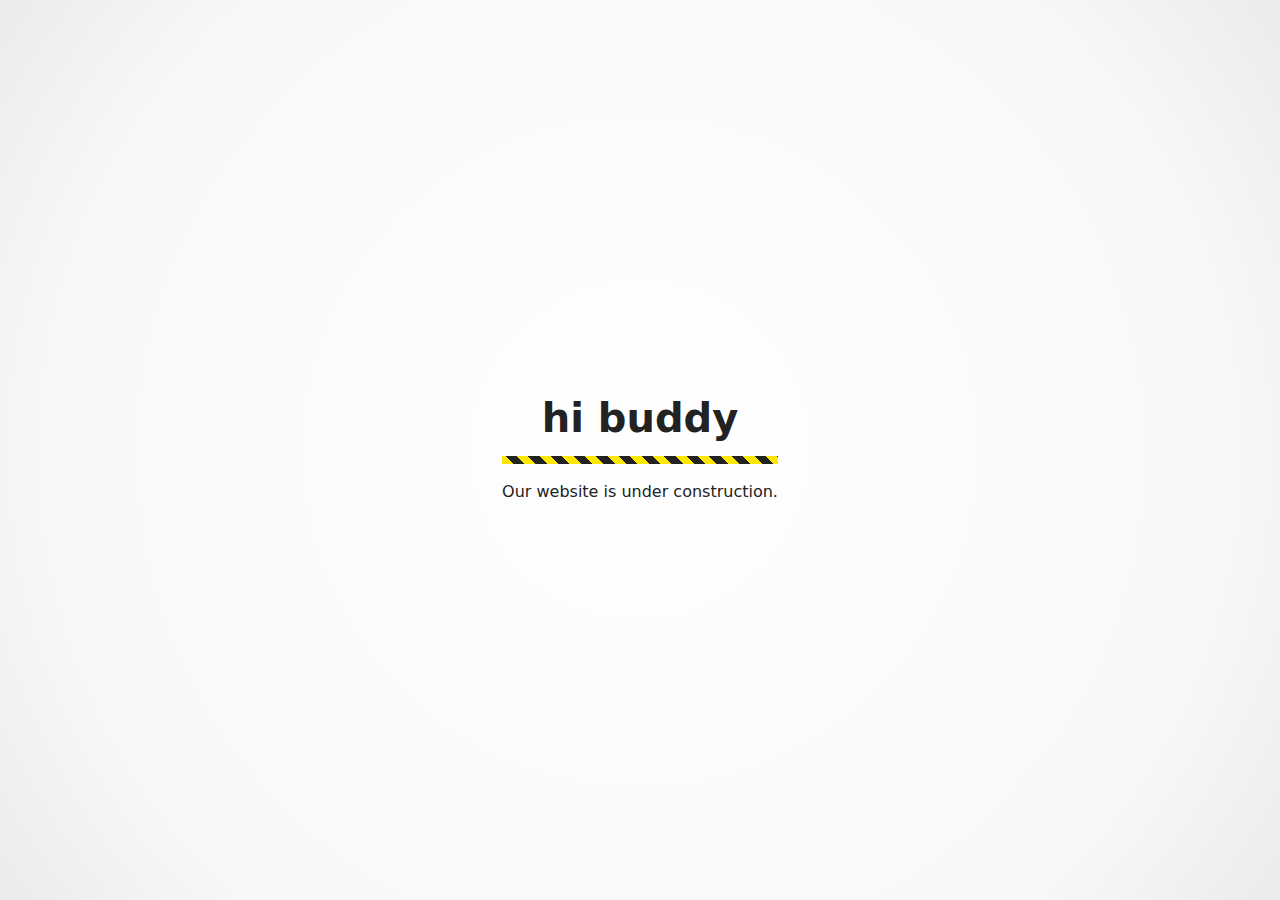
==== commit 93a2ea8e: "Update index.html" ====
--- a/index.html
+++ b/index.html
@@ -53,7 +53,7 @@
   </head>
   <body>
     <main>
-      <h1>example.com</h1>
+      <h1>hi buddy </h1>
       <p>Our website is under construction.</p>
     </main>
   </body>
